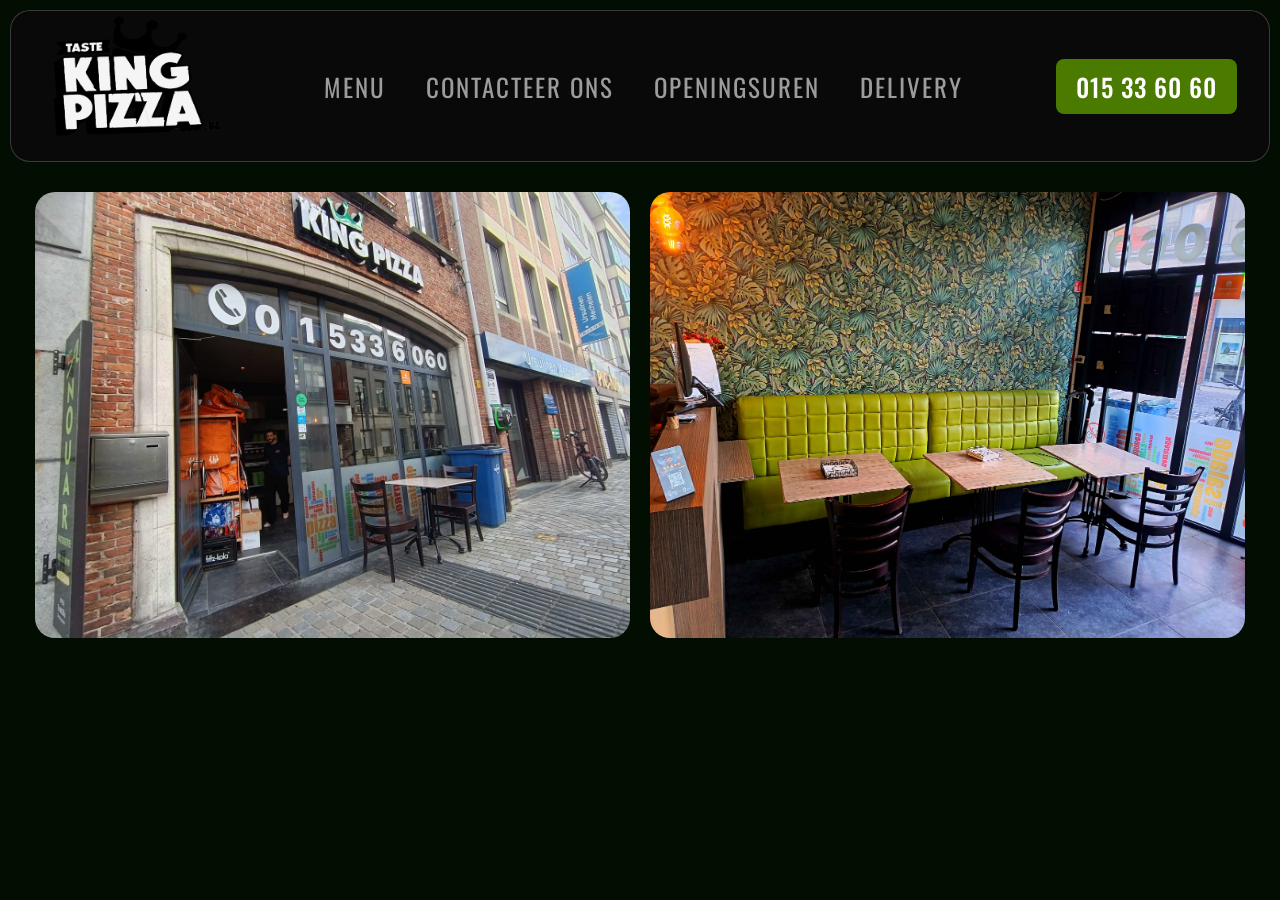
==== index.html @ fac9b1d5 "few minor ui fixes + delivery page finished + made navbar in javascript" ====
<!DOCTYPE html>
<html lang="en">
<head>
    <meta charset="UTF-8">
    <meta name="viewport" content="width=device-width, initial-scale=1.0">
    <link rel="stylesheet" href="style.css">
    <link rel="shortcut icon" href="images/logo_465x320.ico" type="image/x-icon">
    <link href="https://fonts.googleapis.com/css2?family=Oswald:wght@400;700&display=swap" rel="stylesheet">
    <title>Taste King Pizza Info</title>
</head>
<body>
    <nav id="navbar"></nav>
<div class="imageBox">
    <img src="images/IMG_20260427_174536.jpg" alt="buitenkant" class="rounded">
    <img src="images/IMG_20260427_181700.jpg" alt="binnekant" class="rounded">
</div>
<script src="js.js"></script>
</body>
</html>
---- style.css ----
* {
    margin: 0;
    padding: 0;
    box-sizing: border-box;
}

body {
    font-family: 'Oswald', sans-serif;
    /*background-image: url('images/pexels-pixabay-326311.jpg');*/
    background: #011701;
    background-image: none;
    background-size: cover;
    background-repeat: no-repeat;
    background-attachment: fixed; 
    color: white;                 
}

a {
    color: white;                  
    text-decoration: none;
    font-size: 20px;
}

b {
    font-size: clamp(20px, 4vw, 80px);
}

/* NAVIGATIEBALK */
.navigatiebalk {
    display: flex;
    flex-direction: row;
    align-items: center;
    justify-content: space-between;
    padding: 0 32px;
    height: 70;
    min-height: auto;
    flex-wrap: wrap;
    position: sticky;
    top: 0;
    z-index: 100;
    background: rgba(10, 10, 10, 0.95);  
    backdrop-filter: blur(20px);
    margin: 10px;
    border-radius: 20px;
    border: 1px solid rgba(255,255,255,0.2); 
}
.toRight{
    display: flex;
    flex-direction: row;
    flex-wrap: nowrap;
    align-self: center;
    gap: 0px;
}

.tasteKingPizza img{
    height: 150px;
    width: auto;
    display: block;
    padding-bottom: 20px;
}

.menuLink {
    font-size: clamp(25px, 1.8vw, 15px);
    font-weight: 400;
    text-transform: uppercase;
    display: flex;
    align-self: center;
    padding: 8px 16px;
    color: rgba(255,255,255,0.6);
    border-radius: 8px;
    transition: color 0.2s, background 0.2s;
    white-space: nowrap;
    font-family: 'Oswald', sans-serif;
    letter-spacing: 2px;           
    padding: 0 20px;
}
.menuLink:hover {
    background: white;
    background: rgba(255,255,255,0.06);
    transition: 1s;
    border-radius: 100px;
}
.navCta {
    font-size: 25px;
    font-weight: 500;
    letter-spacing: 1px;
    padding: 9px 20px;
    background: #4a7a00;
    color: white;
    border-radius: 8px;
    transition: background 0.2s;
    white-space: nowrap;
    font-family: 'Oswald', sans-serif;
    text-decoration: none;
}
.navCta:hover {
    background: #5c9600;
}

.openingsUren {
    display: flex;
    flex-direction: column;
    justify-content: center;
    padding: 60px 48px;      
    flex: 1;
    border-right: 0.5px solid rgba(255,255,255,0.08);
    max-width: none;
}
.dagRij {
    display: flex;
    justify-content: space-between;
    align-items: center;
    padding: 16px 0;
    border-bottom: 0.5px solid rgba(255,255,255,0.06);
    font-size: clamp(14px, 1.5vw, 18px);
    color: rgba(255,255,255,0.85);
}
.dagRij span:last-child {
    color: #4a7a00;
    font-weight: 500;
    letter-spacing: 1px;
}
.fotoKant {
    flex: 1;
    display: flex;
    flex-direction: column;
    gap: 16px;
    padding: 40px 32px;
    justify-content: center;
}
.fotoKant .rounded {
    width: 100%;
    height: 45%;
    object-fit: cover;
    border-radius: 16px;
}
.pageLayout {
    display: flex;
    flex-direction: row;
    min-height: calc(100vh - 70px);
}
.fontsize {
    font-size: 20px;
    letter-spacing: 2px;
    text-transform: uppercase;
    padding-bottom: 8px;
    margin-bottom: 10px;
}

.margin {
    margin-bottom: 0;              
}

.openingsUren p{
    line-height: 1.8;
}

body::before {
    content: '';
    position: fixed;
    top: 0; left: 0;
    width: 100%; height: 100%;
    background: rgba(0,0,0,0.4); 
    z-index: -1;
}
.imageBox{
    display: flex;
    flex-direction: row;
    justify-content: center;
    align-items: center;
    gap: 20px;
    padding: 20px;
    width: 100%;
    box-sizing: border-box;
    
}
.rounded{
    border-radius: 20px;
    object-fit: cover;
    width: 48%;
    max-width: 100%;
}
.contactLinks {
    flex: 1;
    display: flex;
    flex-direction: column;
    justify-content: center;
    padding: 60px 48px;
    border-right: 0.5px solid rgba(255,255,255,0.08);
}

.contactRij {
    display: flex;
    justify-content: space-between;
    align-items: center;
    padding: 16px 0;
    border-bottom: 0.5px solid rgba(255,255,255,0.06);
    font-size: clamp(14px, 1.5vw, 17px);
}

.contactRij span:first-child {
    color: rgba(255,255,255,0.4);
    font-size: 12px;
    letter-spacing: 2px;
    text-transform: uppercase;
}

.contactRij span:last-child, .contactRij a {
    color: white;
    font-size: clamp(13px, 1.4vw, 16px);
}

.contactRij a:hover {
    color: #4a7a00;
}
.imageLinks{
    display: flex;
    flex-direction: row;
    gap: 20px;
    margin-top: 20px;
    justify-content: center;
}
.imageHeight{
    height: 100px;
    width: auto;
    display: block;
}
.bestelBtn {
    font-size: 13px;
    font-weight: 500;
    letter-spacing: 1px;
    padding: 8px 20px;
    background: transparent;
    color: white;
    border: 0.5px solid rgba(255,255,255,0.2);
    border-radius: 8px;
    transition: background 0.2s, border 0.2s;
    white-space: nowrap;
    font-family: 'Oswald', sans-serif;
    text-decoration: none;
}

.bestelBtn:hover {
    background: #4a7a00;
    border-color: #4a7a00;
}

.infoCard {
    background: rgba(255,255,255,0.03);
    border: 0.5px solid rgba(255,255,255,0.08);
    border-radius: 20px;
    padding: 48px 40px;
    width: 80%;
    max-width: 400px;
}

/* Grote schermen */
@media (max-width: 1200px) {
    
}

/* Tablet */
@media (max-width: 992px) {
    .fontsize {
        font-size: clamp(18px, 3vw, 26px);
    }
}

/* Kleine tablet / grote telefoon */
@media (max-width: 768px) {
    .navigatiebalk{
        padding: 0 16px;
        height: 60px;
    }
    .imageHeight {
        height: 70px;
    }
    .menuLink{
        font-size: 11px;
        padding: 6px 10px;
        letter-spacing: 1px;
    }
    .navCta {
        display: none; /* verberg op tablet */
    }
    .pageLayout {
        flex-direction: column;
    }
    .openingsUren {
        padding: 40px 24px;
        border-right: none;
        border-bottom: 0.5px solid rgba(255,255,255,0.08);
    }
    .fotoKant {
        padding: 24px;
    }
    .fotoKant .rounded {
        height: auto;
    }
    .openingsUren{
        width: 90%;
        max-width: none;
    }
    .imageBox{
        flex-direction: column;
        align-items: center;
        width: 100%;
        gap: 15px;
    }
    .rounded{
        width: 90%;
        max-width: 100%;
    }
    b {
        font-size: clamp(20px, 6vw, 50px);
    }
    .contactLinks {
        padding: 40px 24px;
        border-right: none;
        border-bottom: 0.5px solid rgba(255,255,255,0.08);
    }
}

/* Telefoon */
@media (max-width: 480px) {
    .navigatiebalk {
        flex-direction: column;
        align-items: center;
        padding: 12px 16px;
        gap: 10px;
        height: auto;
        min-height: auto;}
        .tasteKingPizza img{
        height: 60px;
        }
    .rounded{
        width: 90%;
        max-width: 100%
    }
    .toRight {
        display: flex;
        flex-direction: row;
        flex-wrap: wrap;
        justify-content: center;
        gap: 4px;
        width: 100%;
    }
    .imageHeight {
        height: 50px;
    }
    .imageLinks {
        gap: 12px;
    }
    .menuLink {
        font-size: 11px;
        padding: 6px 10px;
        letter-spacing: 0;
        background: rgba(255,255,255,0.05);
        border: 0.5px solid rgba(255,255,255,0.1);
        border-radius: 6px;
        color: rgba(255,255,255,0.7);
    }
    .fontsize {
        font-size: clamp(16px, 5vw, 22px);
    }
}
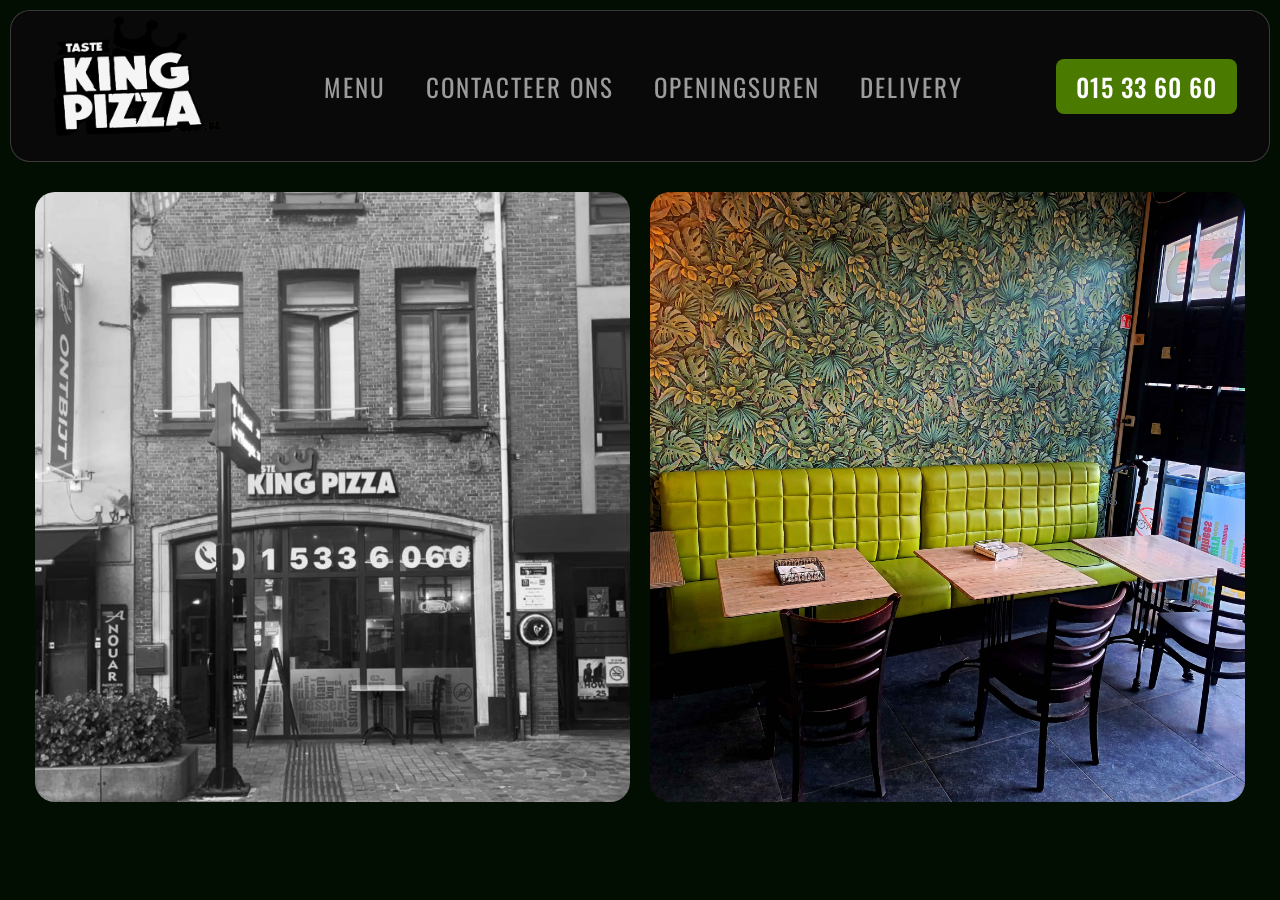
==== commit b8102376: "foto aangepast" ====
--- a/index.html
+++ b/index.html
@@ -11,7 +11,7 @@
 <body>
     <nav id="navbar"></nav>
 <div class="imageBox">
-    <img src="images/IMG_20260427_174536.jpg" alt="buitenkant" class="rounded">
+    <img src="images/Screenshot_20260429_122232_com_whatsapp_MediaViewActivity.jpg" alt="buitenkant" class="rounded">
     <img src="images/IMG_20260427_181700.jpg" alt="binnekant" class="rounded">
 </div>
 <script src="js.js"></script>
--- a/style.css
+++ b/style.css
@@ -172,7 +172,14 @@
     padding: 20px;
     width: 100%;
     box-sizing: border-box;
+    height: calc(100vh - 250px);
     
+}
+.imageBox .rounded {
+    width: 48%;
+    height: 100%;
+    object-fit: cover;
+    border-radius: 20px;
 }
 .rounded{
     border-radius: 20px;
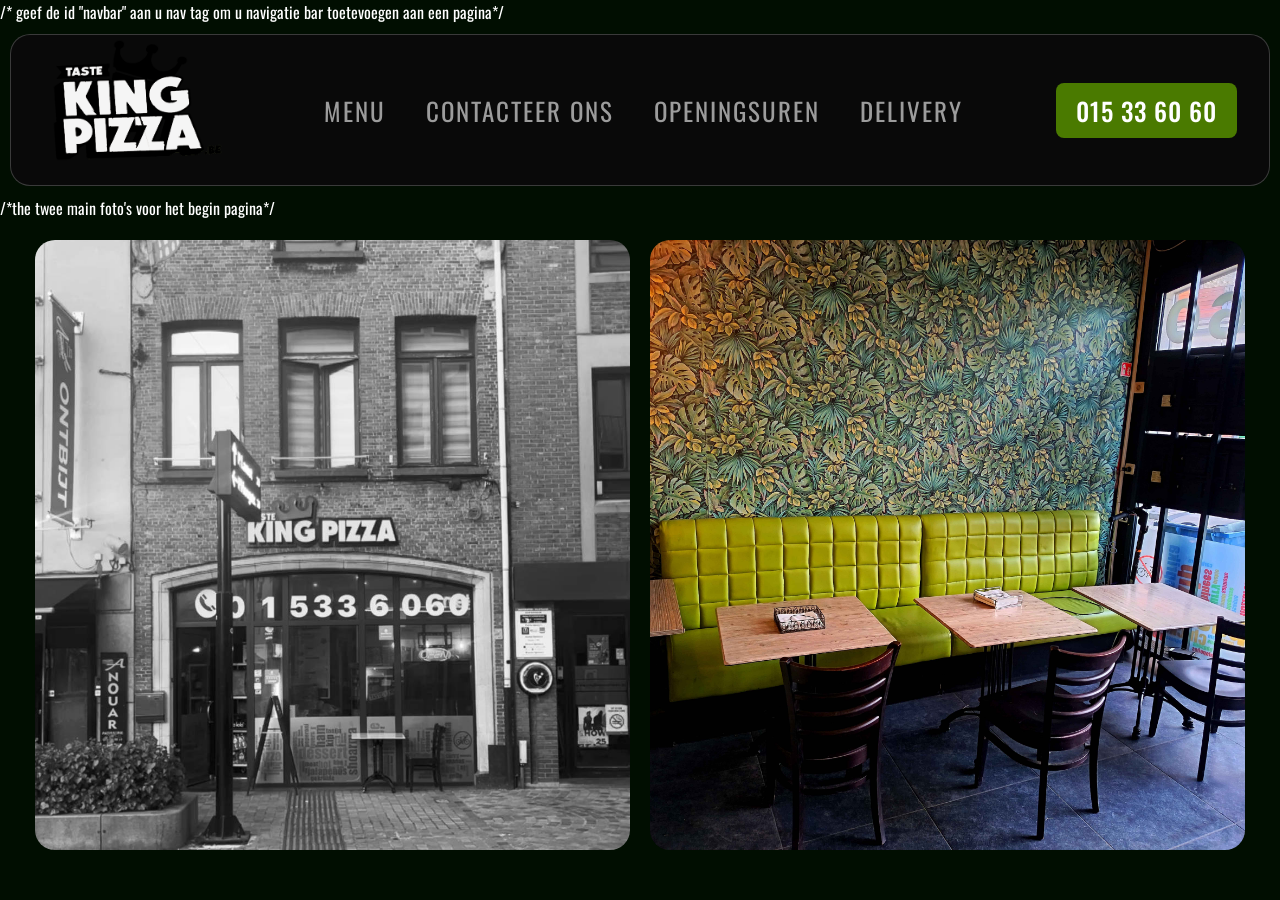
==== commit 81e2a4a1: "handleiding gemaakt + bugfixes" ====
--- a/index.html
+++ b/index.html
@@ -9,7 +9,10 @@
     <title>Taste King Pizza Info</title>
 </head>
 <body>
+    /* geef de id "navbar" aan u nav tag om u navigatie bar toetevoegen aan een pagina*/
     <nav id="navbar"></nav>
+
+    /*the twee main foto's voor het begin pagina*/
 <div class="imageBox">
     <img src="images/Screenshot_20260429_122232_com_whatsapp_MediaViewActivity.jpg" alt="buitenkant" class="rounded">
     <img src="images/IMG_20260427_181700.jpg" alt="binnekant" class="rounded">
--- a/style.css
+++ b/style.css
@@ -260,6 +260,140 @@
     width: 80%;
     max-width: 400px;
 }
+/* MENU PAGINA */
+.menuWrapper {
+    display: grid;
+    grid-template-columns: 220px 1fr 160px;
+    grid-template-rows: 1fr auto;
+    gap: 0;
+    min-height: calc(100vh - 90px);
+}
+
+#prijzenBlok {
+    grid-column: 1;
+    grid-row: 1;
+    padding: 32px 24px;
+    border-right: 0.5px solid rgba(255,255,255,0.08);
+    position: sticky;
+    top: 90px;
+    align-self: start;
+}
+
+#menuItems {
+    grid-column: 2;
+    grid-row: 1 / 3;
+    padding: 32px 40px;
+    border-right: 0.5px solid rgba(255,255,255,0.08);
+    overflow-y: auto;
+}
+
+#zonesBlok {
+    grid-column: 3;
+    grid-row: 1;
+    padding: 32px 20px;
+    display: flex;
+    flex-direction: column;
+    justify-content: flex-end;
+    gap: 10px;
+}
+
+.blokTitel {
+    font-size: 11px;
+    letter-spacing: 3px;
+    text-transform: uppercase;
+    color: rgba(255,255,255,0.35);
+    margin-bottom: 12px;
+}
+
+.prijsRij {
+    display: flex;
+    justify-content: space-between;
+    padding: 8px 0;
+    border-bottom: 0.5px solid rgba(255,255,255,0.05);
+    font-size: 14px;
+}
+
+.prijsRij span:last-child { 
+    color: #4a7a00; 
+    font-weight: 500; 
+}
+.prijsRij small { 
+    font-size: 11px; 
+    color: rgba(255,255,255,0.3); 
+    display: block; 
+}
+
+.sauzenRij { 
+    display: flex; 
+    flex-wrap: wrap; 
+    gap: 6px; 
+    margin-top: 8px; 
+}
+.sausTag { 
+    font-size: 11px; 
+    padding: 4px 10px; 
+    border: 0.5px solid rgba(255,255,255,0.1); 
+    border-radius: 4px; 
+    color: rgba(255,255,255,0.5); 
+}
+
+.toppingGrid { 
+    display: flex; 
+    flex-wrap: wrap; 
+    gap: 6px; 
+    margin-top: 8px; 
+}
+.toppingTag { 
+    font-size: 11px; 
+    padding: 4px 10px; 
+    border: 0.5px solid rgba(255,255,255,0.08); 
+    border-radius: 4px; 
+    color: rgba(255,255,255,0.4); 
+}
+
+.categorieTitel {
+    font-size: clamp(18px, 2vw, 24px);
+    letter-spacing: 3px;
+    text-transform: uppercase;
+    margin-bottom: 16px;
+    padding-bottom: 10px;
+    border-bottom: 0.5px solid rgba(255,255,255,0.08);
+}
+
+.menuRij {
+    display: flex;
+    justify-content: space-between;
+    align-items: center;
+    padding: 12px 0;
+    border-bottom: 0.5px solid rgba(255,255,255,0.05);
+}
+
+.itemNaam { 
+    font-size: 15px; 
+    letter-spacing: 0.5px; 
+}
+.itemDetail { 
+    font-size: 12px; 
+    color: rgba(255,255,255,0.35); 
+    margin-top: 3px; 
+}
+.itemPrijs { 
+    font-size: 15px; 
+    color: #4a7a00; 
+    font-weight: 500; 
+    white-space: nowrap; 
+    margin-left: 16px; }
+
+.zoneTag {
+    font-size: 12px;
+    letter-spacing: 2px;
+    text-transform: uppercase;
+    padding: 10px 14px;
+    border: 0.5px solid rgba(74,122,0,0.3);
+    border-radius: 8px;
+    color: #4a7a00;
+    text-align: center;
+}
 
 /* Grote schermen */
 @media (max-width: 1200px) {
@@ -326,6 +460,27 @@
         border-right: none;
         border-bottom: 0.5px solid rgba(255,255,255,0.08);
     }
+    .menuWrapper {
+        display: flex;
+        flex-direction: column;
+    }
+    #prijzenBlok { 
+        position: static;
+        border-right: none;
+        border-bottom: 0.5px solid rgba(255,255,255,0.08);
+        padding: 24px 16px;
+    }
+    #menuItems { 
+        border-right: none;
+        padding: 24px 16px;
+    }
+    /* # is een id selector dus ge maakt geen nieuwe class aan maar ge voegt css op een bestaant id het kan maar 1 keer gebruikt worden*/
+    #zonesBlok { 
+        border-top: 0.5px solid rgba(255,255,255,0.08);
+        flex-direction: row;
+        flex-wrap: wrap;
+        padding: 24px 16px;
+        justify-content: flex-start; }
 }
 
 /* Telefoon */
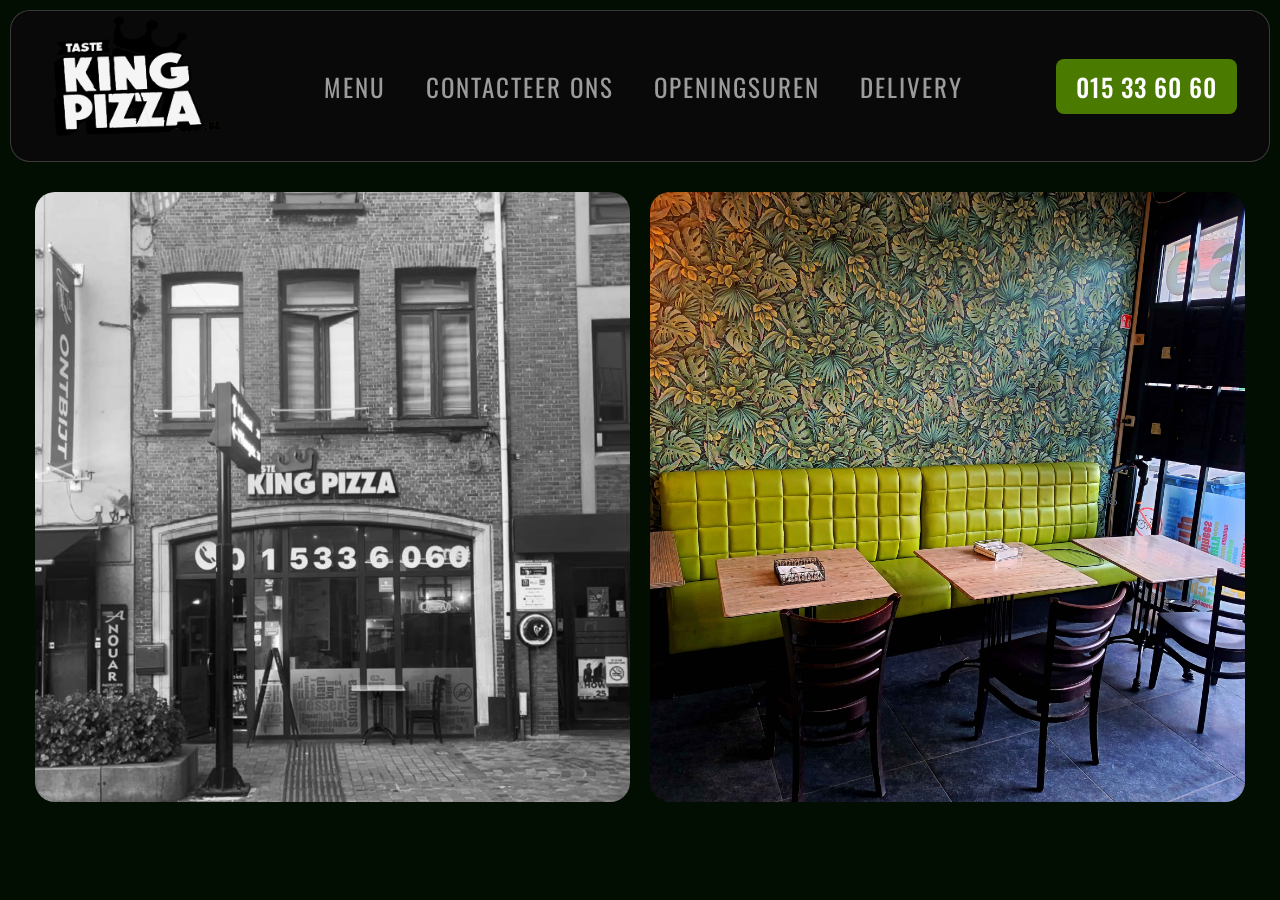
==== commit 8519de43: "comments" ====
--- a/index.html
+++ b/index.html
@@ -9,14 +9,14 @@
     <title>Taste King Pizza Info</title>
 </head>
 <body>
-    /* geef de id "navbar" aan u nav tag om u navigatie bar toetevoegen aan een pagina*/
+    <!-- geef de id "navbar" aan u nav tag om u navigatie bar toetevoegen aan een pagina-->
     <nav id="navbar"></nav>
 
-    /*the twee main foto's voor het begin pagina*/
+    <!--the twee main foto's voor het begin pagina-->
 <div class="imageBox">
     <img src="images/Screenshot_20260429_122232_com_whatsapp_MediaViewActivity.jpg" alt="buitenkant" class="rounded">
     <img src="images/IMG_20260427_181700.jpg" alt="binnekant" class="rounded">
 </div>
 <script src="js.js"></script>
 </body>
-</html>+</html>
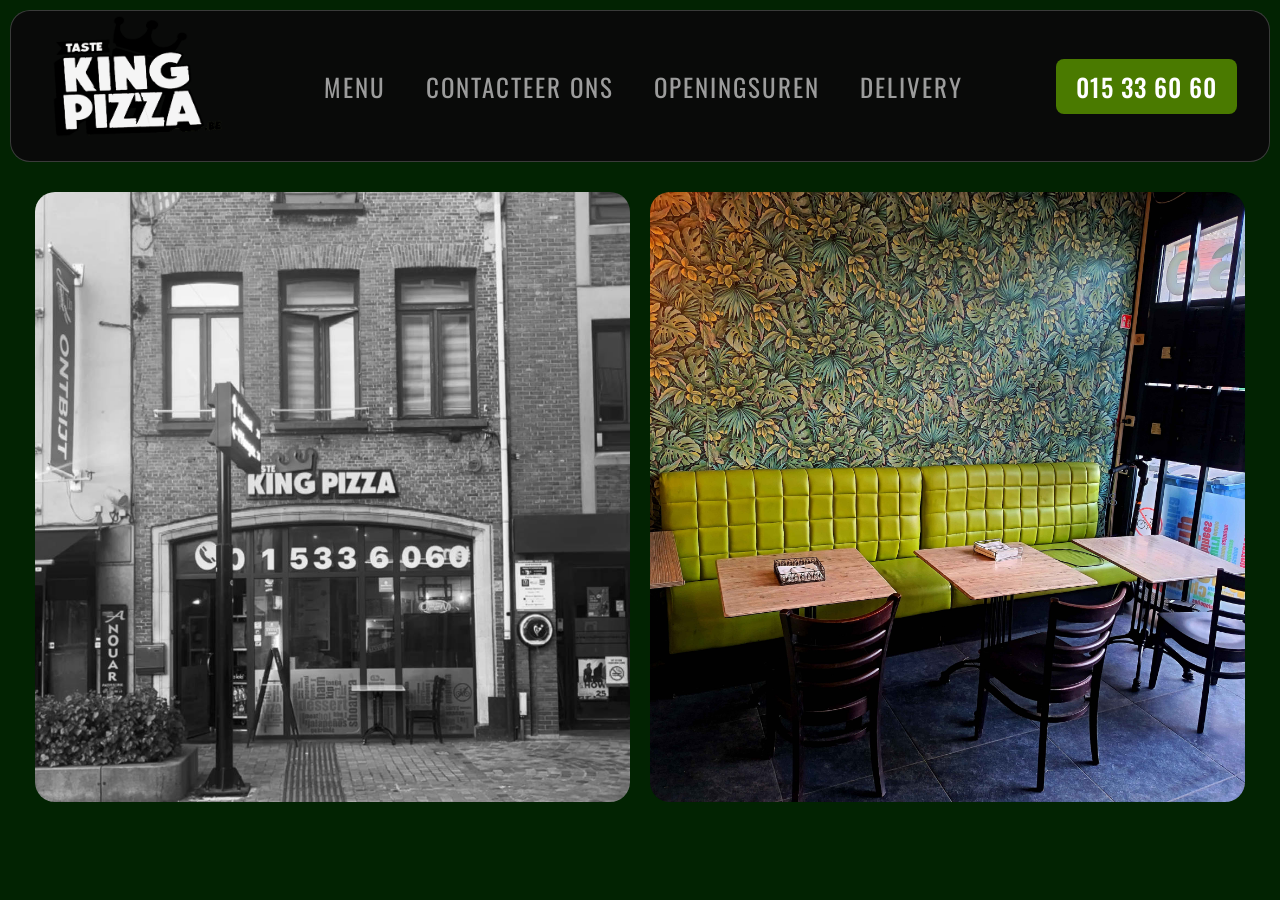
==== commit 3a92b80b: "paar van de feedback aanpassingen" ====
--- a/index.html
+++ b/index.html
@@ -9,7 +9,7 @@
     <title>Taste King Pizza Info</title>
 </head>
 <body>
-    <!-- geef de id "navbar" aan u nav tag om u navigatie bar toetevoegen aan een pagina-->
+    <!--geef de id "navbar" aan u nav tag om u navigatie bar toetevoegen aan een pagina-->
     <nav id="navbar"></nav>
 
     <!--the twee main foto's voor het begin pagina-->
@@ -19,4 +19,4 @@
 </div>
 <script src="js.js"></script>
 </body>
-</html>
+</html>
--- a/style.css
+++ b/style.css
@@ -7,7 +7,7 @@
 body {
     font-family: 'Oswald', sans-serif;
     /*background-image: url('images/pexels-pixabay-326311.jpg');*/
-    background: #011701;
+    background: #033a03;
     background-image: none;
     background-size: cover;
     background-repeat: no-repeat;
@@ -23,6 +23,9 @@
 
 b {
     font-size: clamp(20px, 4vw, 80px);
+}
+.smalltext{
+    font-size: clamp(10px, 1.5vw, 50px);
 }
 
 /* NAVIGATIEBALK */
@@ -274,7 +277,6 @@
     grid-row: 1;
     padding: 32px 24px;
     border-right: 0.5px solid rgba(255,255,255,0.08);
-    position: sticky;
     top: 90px;
     align-self: start;
 }
@@ -352,12 +354,13 @@
 }
 
 .categorieTitel {
-    font-size: clamp(18px, 2vw, 24px);
+    font-size: clamp(22px, 3vw, 32px); /* groter */
     letter-spacing: 3px;
     text-transform: uppercase;
     margin-bottom: 16px;
     padding-bottom: 10px;
     border-bottom: 0.5px solid rgba(255,255,255,0.08);
+    color: #4ec83b; 
 }
 
 .menuRij {
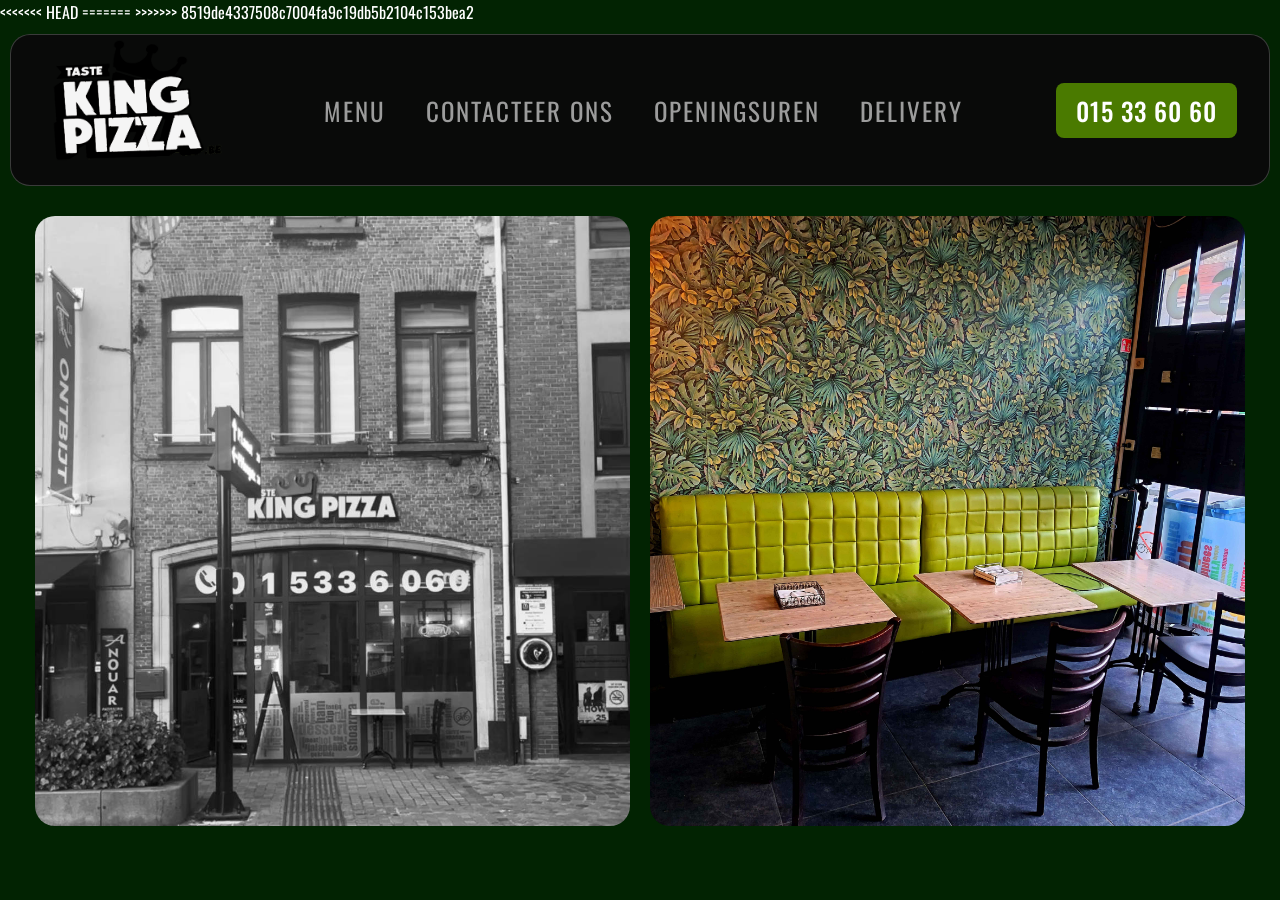
==== commit ce942089: "feedbackchange" ====
--- a/index.html
+++ b/index.html
@@ -9,7 +9,11 @@
     <title>Taste King Pizza Info</title>
 </head>
 <body>
+<<<<<<< HEAD
     <!--geef de id "navbar" aan u nav tag om u navigatie bar toetevoegen aan een pagina-->
+=======
+    <!-- geef de id "navbar" aan u nav tag om u navigatie bar toetevoegen aan een pagina-->
+>>>>>>> 8519de4337508c7004fa9c19db5b2104c153bea2
     <nav id="navbar"></nav>
 
     <!--the twee main foto's voor het begin pagina-->
@@ -19,4 +23,4 @@
 </div>
 <script src="js.js"></script>
 </body>
-</html>+</html>
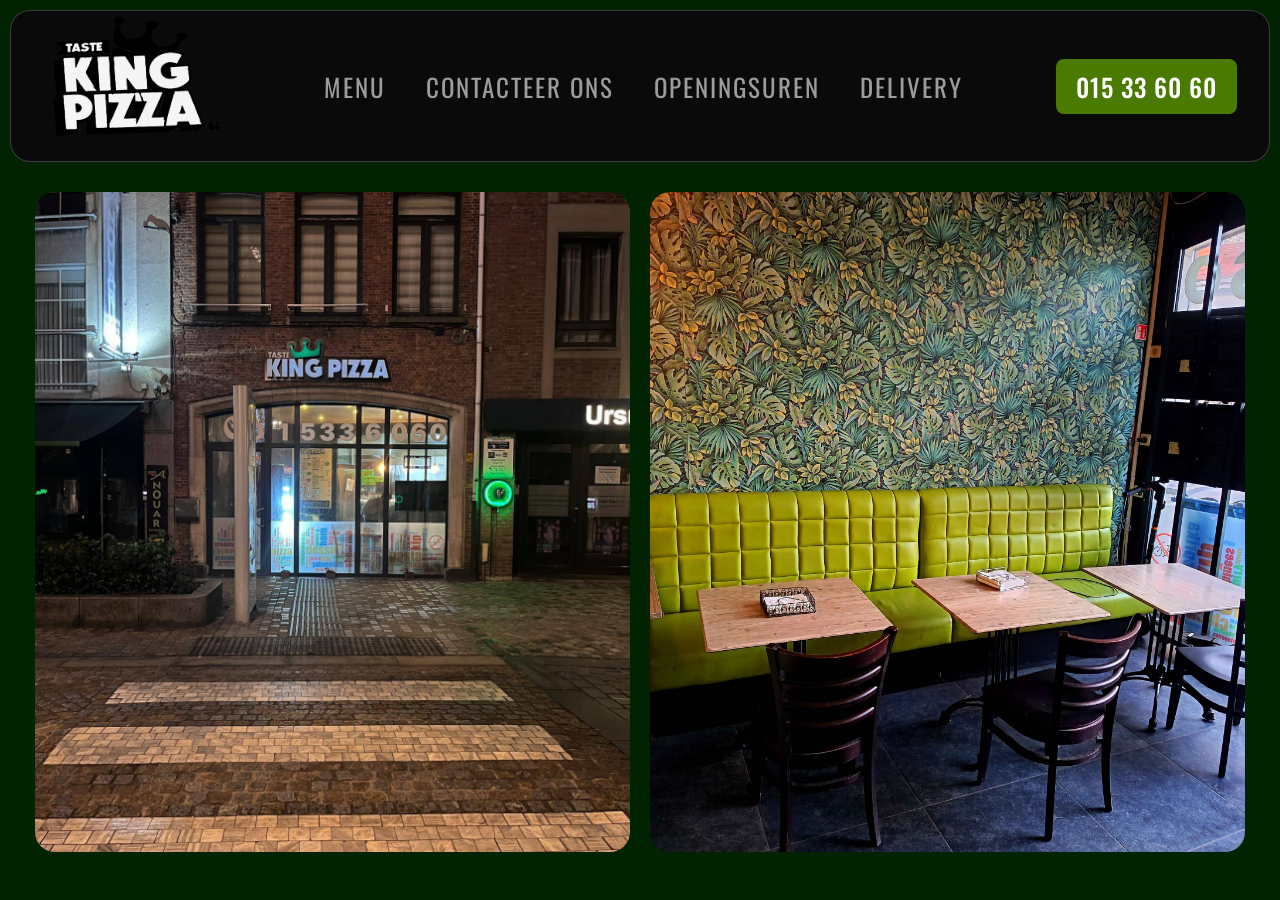
==== commit 31506a78: "new fotos and feedback changes" ====
--- a/index.html
+++ b/index.html
@@ -9,16 +9,10 @@
     <title>Taste King Pizza Info</title>
 </head>
 <body>
-<<<<<<< HEAD
-    <!--geef de id "navbar" aan u nav tag om u navigatie bar toetevoegen aan een pagina-->
-=======
-    <!-- geef de id "navbar" aan u nav tag om u navigatie bar toetevoegen aan een pagina-->
->>>>>>> 8519de4337508c7004fa9c19db5b2104c153bea2
     <nav id="navbar"></nav>
 
-    <!--the twee main foto's voor het begin pagina-->
 <div class="imageBox">
-    <img src="images/Screenshot_20260429_122232_com_whatsapp_MediaViewActivity.jpg" alt="buitenkant" class="rounded">
+    <img src="images/IMG-20260505-WA0001.jpg" alt="buitenkant" class="rounded">
     <img src="images/IMG_20260427_181700.jpg" alt="binnekant" class="rounded">
 </div>
 <script src="js.js"></script>
--- a/style.css
+++ b/style.css
@@ -26,6 +26,9 @@
 }
 .smalltext{
     font-size: clamp(10px, 1.5vw, 50px);
+}
+.pizzaBovenMap {
+    display: none;
 }
 
 /* NAVIGATIEBALK */
@@ -59,7 +62,7 @@
     height: 150px;
     width: auto;
     display: block;
-    padding-bottom: 20px;
+    padding-bottom: 20px; 
 }
 
 .menuLink {
@@ -128,14 +131,46 @@
     display: flex;
     flex-direction: column;
     gap: 16px;
-    padding: 40px 32px;
-    justify-content: center;
+    padding: 20px;
+    justify-content: stretch;
+    min-height: calc(100vh - 90px);
 }
 .fotoKant .rounded {
     width: 100%;
-    height: 45%;
+    flex: 1; 
     object-fit: cover;
     border-radius: 16px;
+    min-height: 0; 
+}
+#sectorenBlok {
+    grid-column: 3;
+    grid-row: 1;
+    padding: 32px 20px;
+    display: flex;
+    flex-direction: column;
+    gap: 8px;
+    position: sticky;
+    top: 90px;
+    align-self: start;
+    border-left: 0.5px solid rgba(255,255,255,0.08);
+}
+
+.sectorLink {
+    font-size: 12px;
+    letter-spacing: 2px;
+    text-transform: uppercase;
+    padding: 10px 14px;
+    border-radius: 8px;
+    color: rgba(255,255,255,0.5);
+    transition: all 0.2s;
+    font-family: 'Oswald', sans-serif;
+    text-decoration: none;
+    display: block;
+}
+
+.sectorLink:hover {
+    background: rgba(255,255,255,0.06);
+    color: #4a7a00;
 }
 .pageLayout {
     display: flex;
@@ -175,7 +210,7 @@
     padding: 20px;
     width: 100%;
     box-sizing: border-box;
-    height: calc(100vh - 250px);
+    height: calc(100vh - 200px);
     
 }
 .imageBox .rounded {
@@ -198,6 +233,23 @@
     padding: 60px 48px;
     border-right: 0.5px solid rgba(255,255,255,0.08);
 }
+.contactMap {
+    width: 100%;
+    flex: 1;
+    min-height: 300px;
+    border: 0;
+    border-radius: 20px;
+    display: block;
+    filter: invert(1) hue-rotate(1deg) brightness(0.8);
+}
+.contactFoto {
+    width: 100%;
+    flex: 1;
+    object-fit: cover;
+    border-radius: 20px;
+    min-height: 200px;
+}
+
 
 .contactRij {
     display: flex;
@@ -399,14 +451,50 @@
 }
 
 /* Grote schermen */
-@media (max-width: 1200px) {
-    
-}
+@media (max-width: 1100px) {
+    .navCta {
+        display: none;
+    }
+}
+
 
 /* Tablet */
 @media (max-width: 992px) {
     .fontsize {
         font-size: clamp(18px, 3vw, 26px);
+    }
+
+    /* navbar fix tablet */
+    .navigatiebalk {
+        padding: 0 16px;
+        flex-wrap: nowrap;
+        align-items: center;
+    }
+
+    .tasteKingPizza img {
+        height: 55px;
+        padding-bottom: 0;
+    }
+
+    .menuLink {
+        font-size: clamp(10px, 1.4vw, 14px);
+        padding: 0 8px;
+        letter-spacing: 1px;
+    }
+
+    .navCta {
+        font-size: 13px;
+        padding: 8px 14px;
+    }
+
+    /* contactpagina titel fix */
+    .contactLinks {
+        padding: 40px 24px;
+    }
+
+    .fontsize {
+        margin-top: 0;
+        padding-top: 0;
     }
 }
 
@@ -436,7 +524,18 @@
         border-bottom: 0.5px solid rgba(255,255,255,0.08);
     }
     .fotoKant {
-        padding: 24px;
+        width: 100%;
+        min-height: 600px;
+    }
+    
+    .contactFoto {
+        height: 250px;
+        flex: none;
+    }
+    .contactMap {
+        height: 350px;
+        flex: none;
+        min-height: 350px;
     }
     .fotoKant .rounded {
         height: auto;
@@ -483,7 +582,11 @@
         flex-direction: row;
         flex-wrap: wrap;
         padding: 24px 16px;
-        justify-content: flex-start; }
+        justify-content: flex-start; 
+    }
+    #sectorenBlok {
+        display: none;
+    }
 }
 
 /* Telefoon */
